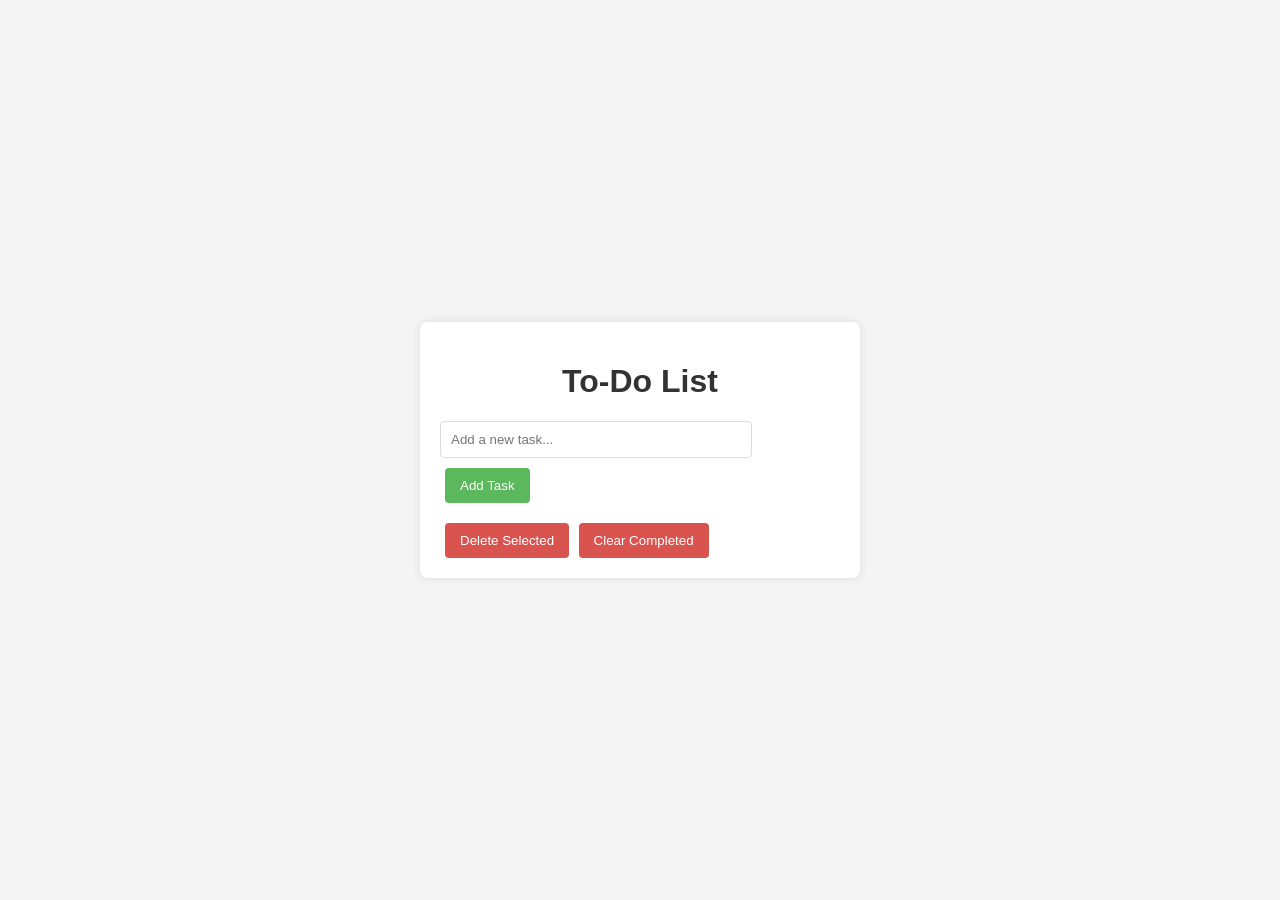
==== index.html @ 5d1ed976 "Create basic To-Do List web application This commit introduces a simple To-Do List web application w" ====
<!DOCTYPE html>
<html lang="en">
<head>
    <meta charset="UTF-8">
    <meta name="viewport" content="width=device-width, initial-scale=1.0">
    <title>To-Do List</title>
    <link rel="stylesheet" href="style.css">
</head>
<body>
    <div class="container">
        <h1>To-Do List</h1>
        <input type="text" id="taskInput" placeholder="Add a new task...">
        <button id="addButton">Add Task</button>
        <ul id="taskList">
            <!-- Tasks will be added here -->
        </ul>
        <button id="deleteButton">Delete Selected</button>
        <button id="clearButton">Clear Completed</button>
    </div>
    <script src="script.js"></script>
</body>
</html>
---- style.css ----
body {
    font-family: sans-serif;
    margin: 0;
    background-color: #f4f4f4;
    display: flex;
    justify-content: center;
    align-items: center;
    min-height: 100vh;
}

.container {
    background-color: #fff;
    padding: 20px;
    border-radius: 8px;
    box-shadow: 0 0 10px rgba(0, 0, 0, 0.1);
    width: 400px;
}

h1 {
    text-align: center;
    color: #333;
}

input[type="text"] {
    width: calc(100% - 88px); /* Adjust width to accommodate button */
    padding: 10px;
    margin-bottom: 10px;
    border: 1px solid #ddd;
    border-radius: 4px;
    box-sizing: border-box;
}

button {
    padding: 10px 15px;
    background-color: #5cb85c;
    color: white;
    border: none;
    border-radius: 4px;
    cursor: pointer;
    margin-left: 5px; /* Add some space next to the input */
}

button:hover {
    background-color: #4cae4c;
}

ul {
    list-style-type: none;
    padding: 0;
    margin: 0 0 10px 0; /* Add margin to the bottom */
}

li {
    padding: 10px;
    background-color: #eee;
    border-bottom: 1px solid #ddd;
    display: flex;
    justify-content: space-between;
    align-items: center;
}

li:last-child {
    border-bottom: none;
}

li.completed {
    text-decoration: line-through;
    color: #aaa;
    background-color: #e0e0e0;
}

#deleteButton, #clearButton {
    background-color: #d9534f;
    margin-top: 10px; /* Add margin above these buttons */
}

#deleteButton:hover, #clearButton:hover {
    background-color: #c9302c;
}
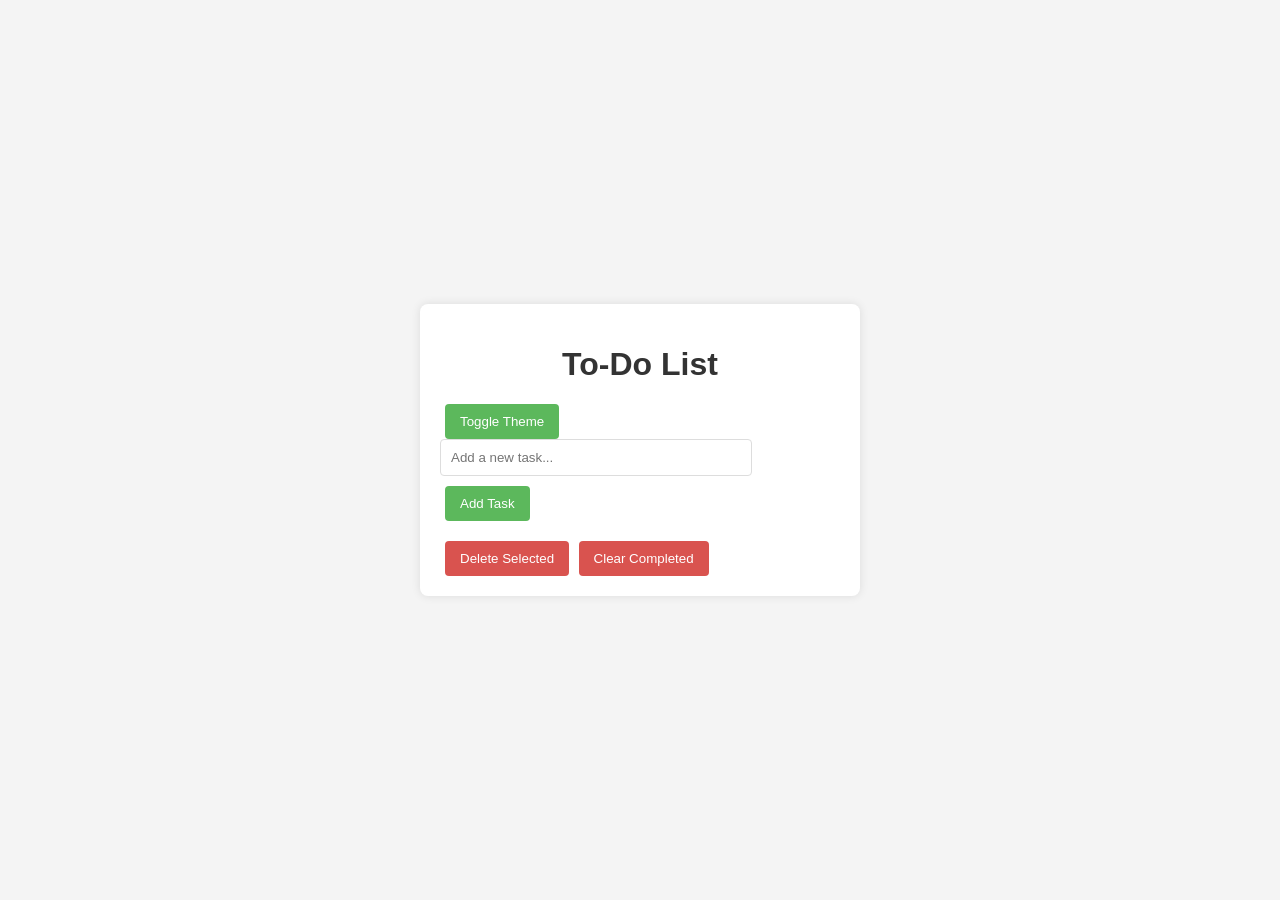
==== commit 8d53780f: "Implement Light/Dark Theme Toggle This commit introduces a light/dark theme toggle feature to the To" ====
--- a/index.html
+++ b/index.html
@@ -9,6 +9,7 @@
 <body>
     <div class="container">
         <h1>To-Do List</h1>
+        <button id="theme-toggle-button">Toggle Theme</button>
         <input type="text" id="taskInput" placeholder="Add a new task...">
         <button id="addButton">Add Task</button>
         <ul id="taskList">
--- a/style.css
+++ b/style.css
@@ -1,7 +1,38 @@
+:root {
+    --primary-bg-color: #f4f4f4;
+    --secondary-bg-color: #fff;
+    --text-color: #333;
+    --button-bg-color: #5cb85c;
+    --button-hover-bg-color: #4cae4c; /* Added */
+    --button-text-color: white;
+    --border-color: #ddd;
+    --item-bg-color: #eee;
+    --item-completed-bg-color: #e0e0e0;
+    --item-completed-text-color: #aaa;
+    --button-danger-bg-color: #d9534f;
+    --button-danger-hover-bg-color: #c9302c;
+}
+
+.dark-mode {
+    --primary-bg-color: #333;
+    --secondary-bg-color: #444;
+    --text-color: #f1f1f1;
+    --button-bg-color: #007bff;
+    --button-hover-bg-color: #0056b3; /* Added */
+    --button-text-color: white;
+    --border-color: #666;
+    --item-bg-color: #555;
+    --item-completed-bg-color: #222;
+    --item-completed-text-color: #888;
+    --button-danger-bg-color: #dc3545;
+    --button-danger-hover-bg-color: #c82333;
+}
+
 body {
     font-family: sans-serif;
     margin: 0;
-    background-color: #f4f4f4;
+    background-color: var(--primary-bg-color);
+    color: var(--text-color);
     display: flex;
     justify-content: center;
     align-items: center;
@@ -9,7 +40,7 @@
 }
 
 .container {
-    background-color: #fff;
+    background-color: var(--secondary-bg-color);
     padding: 20px;
     border-radius: 8px;
     box-shadow: 0 0 10px rgba(0, 0, 0, 0.1);
@@ -18,22 +49,24 @@
 
 h1 {
     text-align: center;
-    color: #333;
+    color: var(--text-color);
 }
 
 input[type="text"] {
     width: calc(100% - 88px); /* Adjust width to accommodate button */
     padding: 10px;
     margin-bottom: 10px;
-    border: 1px solid #ddd;
+    border: 1px solid var(--border-color);
     border-radius: 4px;
     box-sizing: border-box;
+    background-color: var(--secondary-bg-color); /* Added for dark mode */
+    color: var(--text-color); /* Added for dark mode */
 }
 
 button {
     padding: 10px 15px;
-    background-color: #5cb85c;
-    color: white;
+    background-color: var(--button-bg-color);
+    color: var(--button-text-color);
     border: none;
     border-radius: 4px;
     cursor: pointer;
@@ -41,7 +74,7 @@
 }
 
 button:hover {
-    background-color: #4cae4c;
+    background-color: var(--button-hover-bg-color);
 }
 
 ul {
@@ -52,11 +85,12 @@
 
 li {
     padding: 10px;
-    background-color: #eee;
-    border-bottom: 1px solid #ddd;
+    background-color: var(--item-bg-color);
+    border-bottom: 1px solid var(--border-color);
     display: flex;
     justify-content: space-between;
     align-items: center;
+    color: var(--text-color); /* Added for dark mode */
 }
 
 li:last-child {
@@ -65,15 +99,15 @@
 
 li.completed {
     text-decoration: line-through;
-    color: #aaa;
-    background-color: #e0e0e0;
+    color: var(--item-completed-text-color);
+    background-color: var(--item-completed-bg-color);
 }
 
 #deleteButton, #clearButton {
-    background-color: #d9534f;
+    background-color: var(--button-danger-bg-color);
     margin-top: 10px; /* Add margin above these buttons */
 }
 
 #deleteButton:hover, #clearButton:hover {
-    background-color: #c9302c;
+    background-color: var(--button-danger-hover-bg-color);
 }
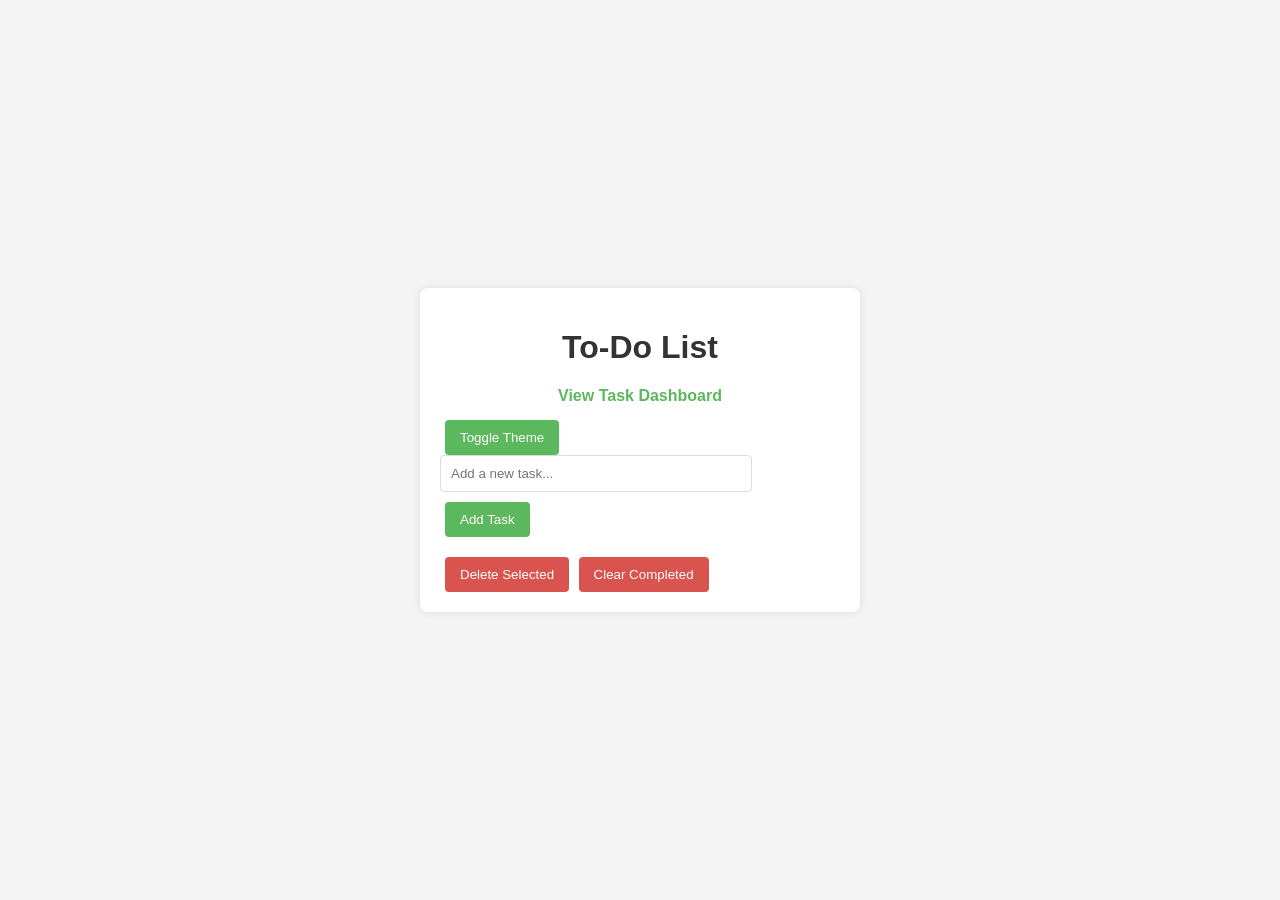
==== commit d87b3a55: "feat: Implement functional task dashboard This commit introduces a new task dashboard feature that p" ====
--- a/index.html
+++ b/index.html
@@ -9,6 +9,9 @@
 <body>
     <div class="container">
         <h1>To-Do List</h1>
+        <div class="dashboard-nav" style="text-align: center; margin-bottom: 15px;">
+            <a href="dashboard.html">View Task Dashboard</a>
+        </div>
         <button id="theme-toggle-button">Toggle Theme</button>
         <input type="text" id="taskInput" placeholder="Add a new task...">
         <button id="addButton">Add Task</button>
--- a/style.css
+++ b/style.css
@@ -111,3 +111,74 @@
 #deleteButton:hover, #clearButton:hover {
     background-color: var(--button-danger-hover-bg-color);
 }
+
+/* Dashboard Specific Styles */
+.dashboard-nav {
+    text-align: center;
+    margin-bottom: 20px;
+}
+
+.dashboard-nav a {
+    text-decoration: none;
+    color: var(--button-bg-color);
+    font-weight: bold;
+}
+
+.dashboard-nav a:hover {
+    text-decoration: underline;
+}
+
+.dashboard-stats {
+    background-color: var(--item-bg-color);
+    padding: 15px;
+    border-radius: 4px;
+    margin-bottom: 20px;
+}
+
+.dashboard-stats h2 {
+    margin-top: 0;
+    color: var(--text-color);
+}
+
+.dashboard-stats p {
+    margin: 5px 0;
+    color: var(--text-color);
+}
+
+.dashboard-breakdown {
+    background-color: var(--item-bg-color);
+    padding: 15px;
+    border-radius: 4px;
+}
+
+.dashboard-breakdown h2 {
+    margin-top: 0;
+    color: var(--text-color);
+}
+
+.dashboard-breakdown ul {
+    list-style-type: none;
+    padding: 0;
+}
+
+.dashboard-breakdown li {
+    padding: 8px 0;
+    color: var(--text-color);
+    border-bottom: 1px solid var(--border-color);
+}
+
+.dashboard-breakdown li:last-child {
+    border-bottom: none;
+}
+
+/* Responsive adjustments for dashboard if needed */
+@media (max-width: 600px) {
+    .container {
+        width: 90%;
+        padding: 15px;
+    }
+
+    .dashboard-stats, .dashboard-breakdown {
+        padding: 10px;
+    }
+}
